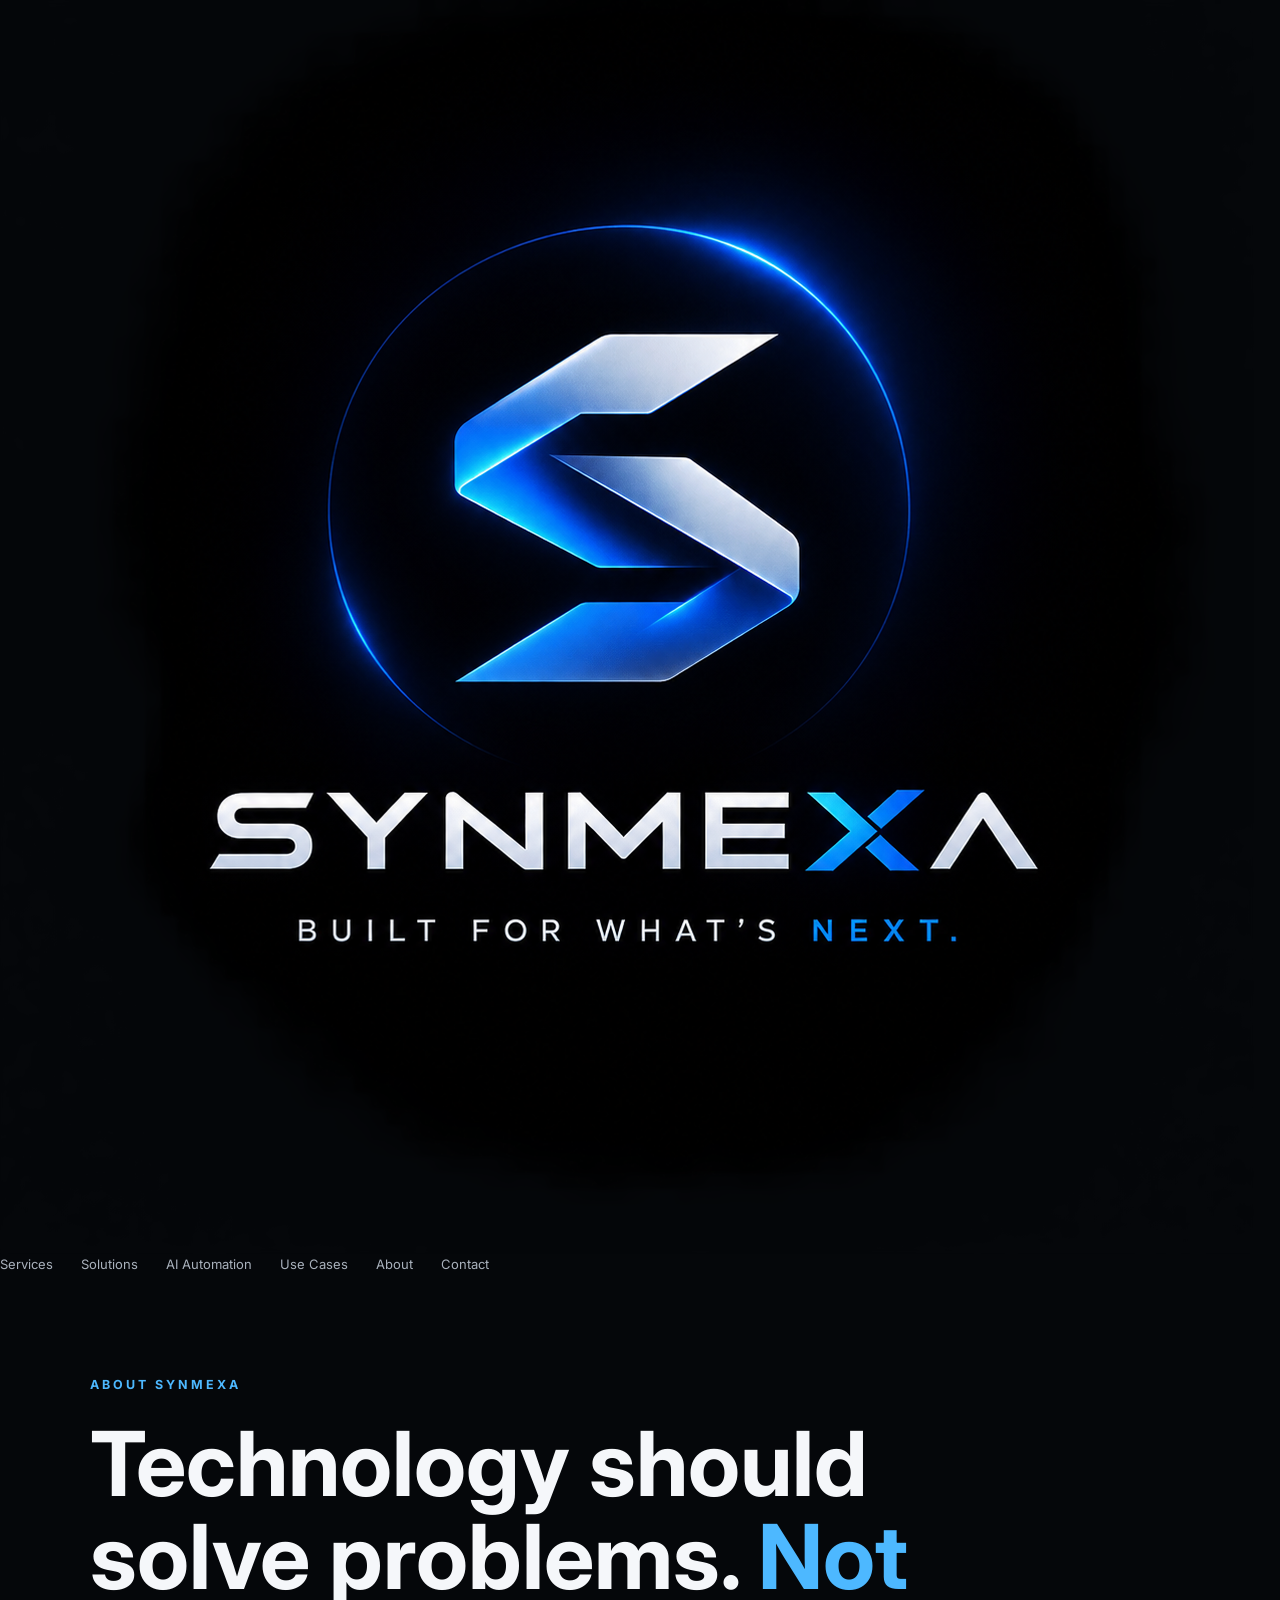
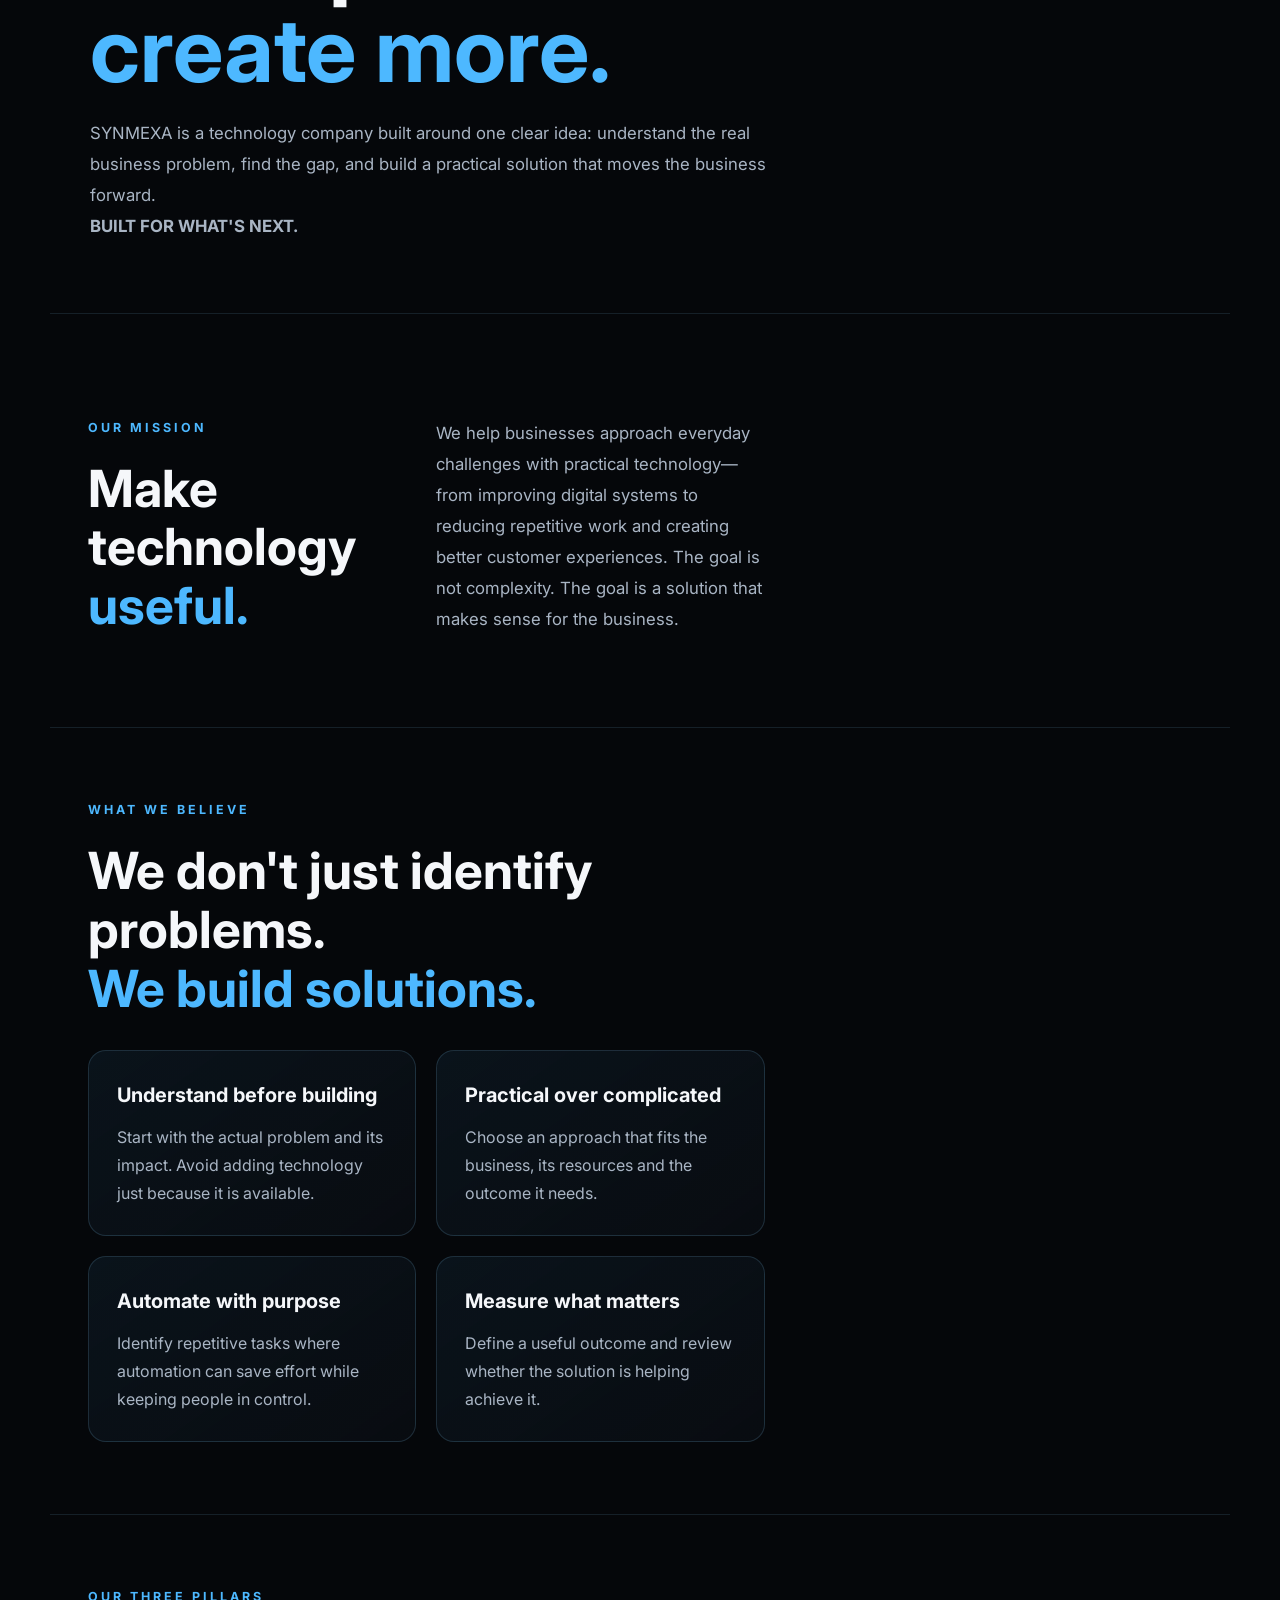
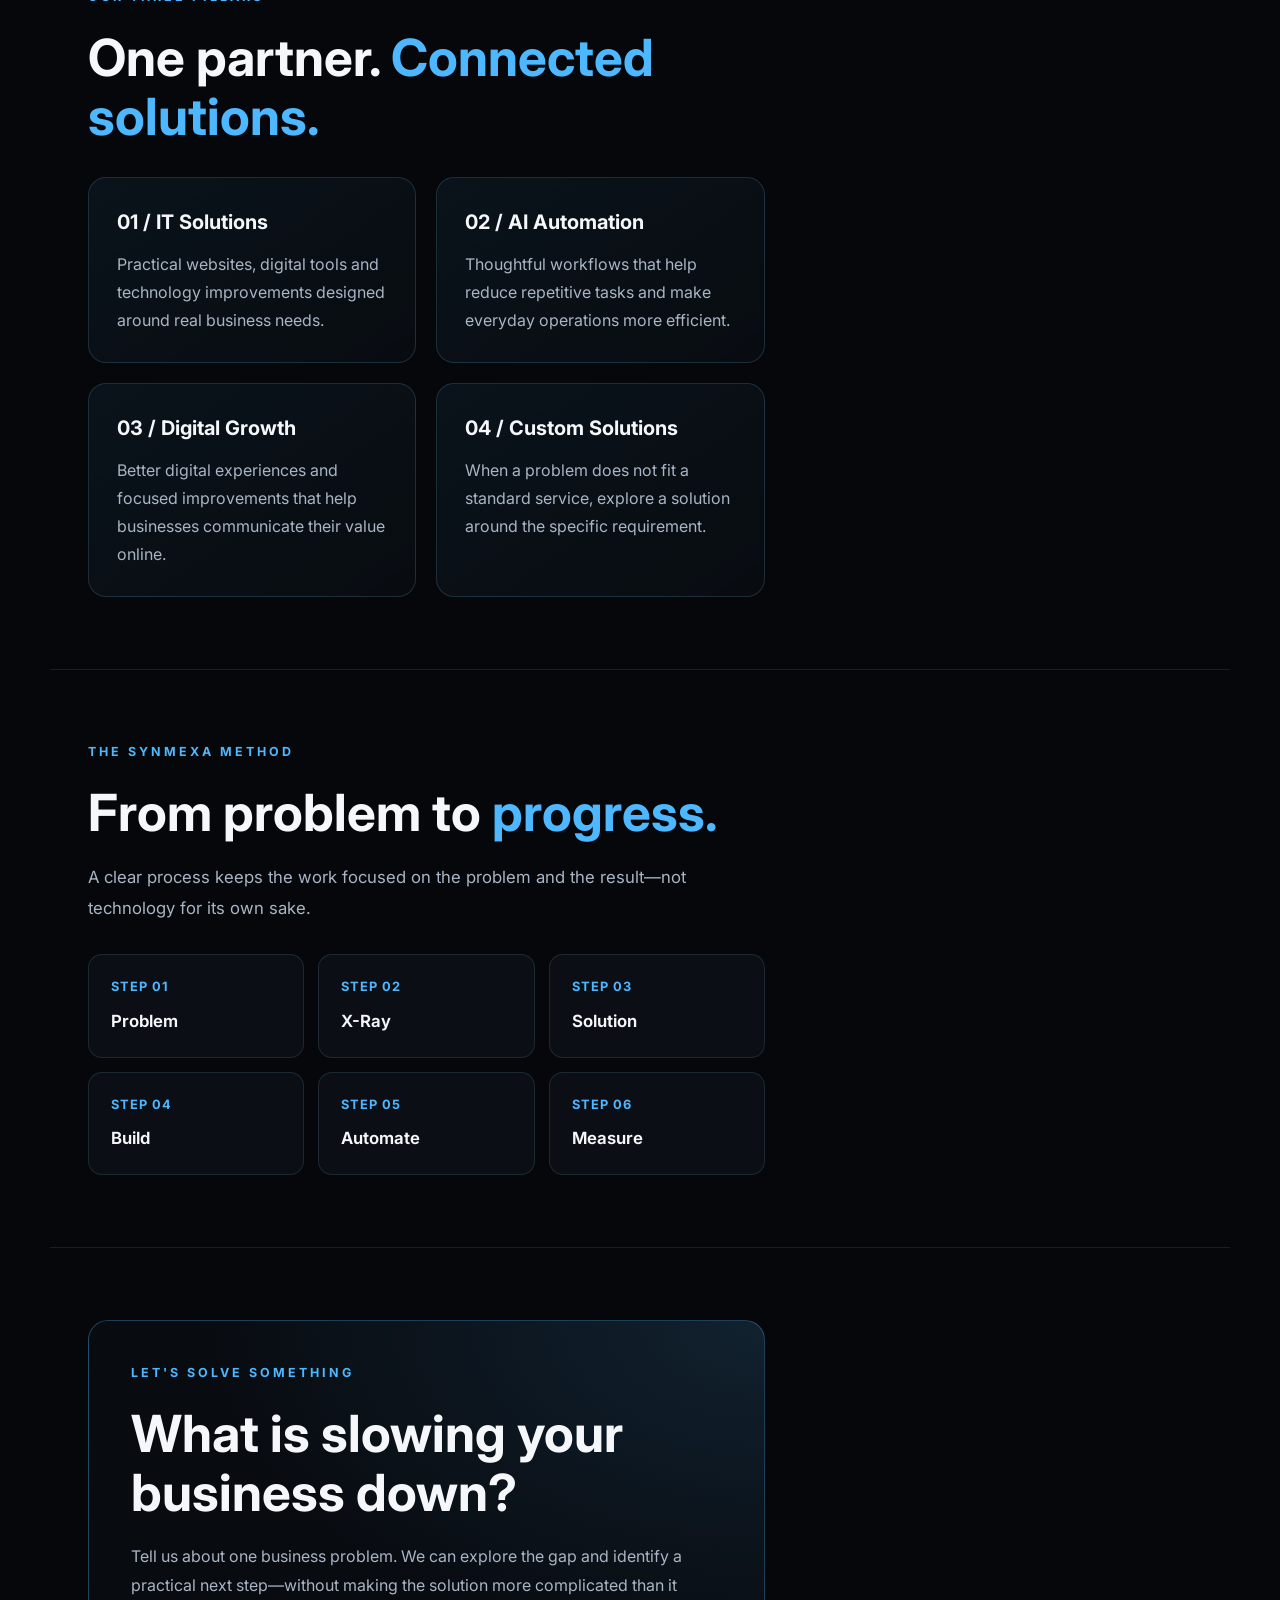
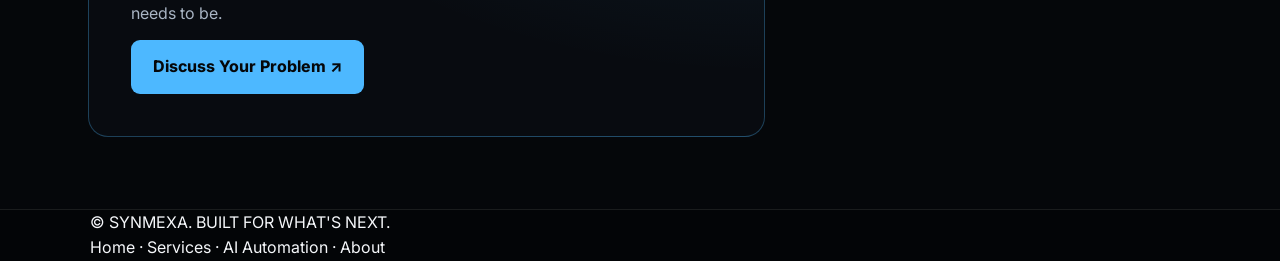
==== about.html @ 4a93270c "Add SYNMEXA about page" ====
<!DOCTYPE html>
<html lang="en">
<head>
  <meta charset="UTF-8">
  <meta name="viewport" content="width=device-width, initial-scale=1.0">
  <meta name="theme-color" content="#05070a">
  <meta name="description" content="Discover SYNMEXA — a technology company focused on solving business problems through IT solutions, AI automation and digital growth.">
  <title>About SYNMEXA — Built for What's Next.</title>
  <link rel="icon" href="assets/synmexa-logo.png" type="image/png">
  <link rel="stylesheet" href="style.css">
  <style>
    .about-hero{min-height:62vh;display:flex;align-items:center;padding:100px 0 70px}
    .about-wrap{width:min(1100px,90%);margin:auto}
    .eyebrow{color:#4db8ff;letter-spacing:3px;text-transform:uppercase;font-size:.78rem;font-weight:700}
    .about-hero h1{font-size:clamp(2.8rem,7vw,5.6rem);line-height:1.04;max-width:900px;margin:22px 0}
    .about-hero h1 span,.accent{color:#4db8ff}
    .about-hero p,.about-copy{color:#a9b5c4;line-height:1.85;font-size:1.05rem;max-width:720px}
    .about-section{padding:72px 0;border-top:1px solid rgba(139,211,255,.12)}
    .about-section h2{font-size:clamp(2rem,4vw,3.2rem);line-height:1.15;margin:14px 0 20px}
    .about-grid{display:grid;grid-template-columns:repeat(2,minmax(0,1fr));gap:20px;margin-top:32px}
    .about-card{padding:28px;border:1px solid rgba(139,211,255,.16);border-radius:18px;background:linear-gradient(145deg,rgba(77,184,255,.07),rgba(11,15,21,.65))}
    .about-card h3{margin:0 0 12px;font-size:1.25rem}
    .about-card p{color:#a9b5c4;line-height:1.75;margin:0}
    .method-list{display:grid;grid-template-columns:repeat(3,minmax(0,1fr));gap:14px;margin-top:30px}
    .method-step{padding:22px;border-radius:14px;background:#0b0f15;border:1px solid rgba(139,211,255,.13)}
    .method-step strong{display:block;color:#4db8ff;font-size:.8rem;letter-spacing:1px;margin-bottom:10px}
    .method-step span{font-size:1.05rem;font-weight:650}
    .about-cta{padding:42px;border-radius:20px;border:1px solid rgba(77,184,255,.3);background:radial-gradient(ellipse at top right,rgba(77,184,255,.13),transparent 60%),#080b10}
    .about-cta p{color:#a9b5c4;line-height:1.8}
    .about-button{display:inline-flex;align-items:center;justify-content:center;padding:14px 22px;margin-top:12px;border-radius:9px;background:#4db8ff;color:#05070a;text-decoration:none;font-weight:750}
    @media(max-width:700px){.about-grid,.method-list{grid-template-columns:1fr}.about-section{padding:52px 0}.about-cta{padding:26px}.about-hero{min-height:auto;padding:85px 0 55px}}
  </style>
</head>
<body>
  <header>
    <div class="container">
      <a class="logo" href="index.html" aria-label="SYNMEXA home">
        <img src="assets/synmexa-logo.png" alt="SYNMEXA logo">
      </a>
      <nav>
        <a href="index.html#services">Services</a>
        <a href="services.html">Solutions</a>
        <a href="ai-automation.html">AI Automation</a>
        <a href="index.html#work">Use Cases</a>
        <a href="about.html" aria-current="page">About</a>
        <a href="index.html#contact">Contact</a>
      </nav>
    </div>
  </header>

  <main>
    <section class="about-hero">
      <div class="about-wrap">
        <span class="eyebrow">ABOUT SYNMEXA</span>
        <h1>Technology should solve problems. <span>Not create more.</span></h1>
        <p>SYNMEXA is a technology company built around one clear idea: understand the real business problem, find the gap, and build a practical solution that moves the business forward.</p>
        <p class="accent"><strong>BUILT FOR WHAT'S NEXT.</strong></p>
      </div>
    </section>

    <section class="about-section">
      <div class="about-wrap about-grid">
        <div>
          <span class="eyebrow">OUR MISSION</span>
          <h2>Make technology <span class="accent">useful.</span></h2>
        </div>
        <div class="about-copy">
          We help businesses approach everyday challenges with practical technology—from improving digital systems to reducing repetitive work and creating better customer experiences. The goal is not complexity. The goal is a solution that makes sense for the business.
        </div>
      </div>
    </section>

    <section class="about-section">
      <div class="about-wrap">
        <span class="eyebrow">WHAT WE BELIEVE</span>
        <h2>We don't just identify problems.<br><span class="accent">We build solutions.</span></h2>
        <div class="about-grid">
          <article class="about-card">
            <h3>Understand before building</h3>
            <p>Start with the actual problem and its impact. Avoid adding technology just because it is available.</p>
          </article>
          <article class="about-card">
            <h3>Practical over complicated</h3>
            <p>Choose an approach that fits the business, its resources and the outcome it needs.</p>
          </article>
          <article class="about-card">
            <h3>Automate with purpose</h3>
            <p>Identify repetitive tasks where automation can save effort while keeping people in control.</p>
          </article>
          <article class="about-card">
            <h3>Measure what matters</h3>
            <p>Define a useful outcome and review whether the solution is helping achieve it.</p>
          </article>
        </div>
      </div>
    </section>

    <section class="about-section">
      <div class="about-wrap">
        <span class="eyebrow">OUR THREE PILLARS</span>
        <h2>One partner. <span class="accent">Connected solutions.</span></h2>
        <div class="about-grid">
          <article class="about-card">
            <h3>01 / IT Solutions</h3>
            <p>Practical websites, digital tools and technology improvements designed around real business needs.</p>
          </article>
          <article class="about-card">
            <h3>02 / AI Automation</h3>
            <p>Thoughtful workflows that help reduce repetitive tasks and make everyday operations more efficient.</p>
          </article>
          <article class="about-card">
            <h3>03 / Digital Growth</h3>
            <p>Better digital experiences and focused improvements that help businesses communicate their value online.</p>
          </article>
          <article class="about-card">
            <h3>04 / Custom Solutions</h3>
            <p>When a problem does not fit a standard service, explore a solution around the specific requirement.</p>
          </article>
        </div>
      </div>
    </section>

    <section class="about-section">
      <div class="about-wrap">
        <span class="eyebrow">THE SYNMEXA METHOD</span>
        <h2>From problem to <span class="accent">progress.</span></h2>
        <p class="about-copy">A clear process keeps the work focused on the problem and the result—not technology for its own sake.</p>
        <div class="method-list">
          <div class="method-step"><strong>STEP 01</strong><span>Problem</span></div>
          <div class="method-step"><strong>STEP 02</strong><span>X-Ray</span></div>
          <div class="method-step"><strong>STEP 03</strong><span>Solution</span></div>
          <div class="method-step"><strong>STEP 04</strong><span>Build</span></div>
          <div class="method-step"><strong>STEP 05</strong><span>Automate</span></div>
          <div class="method-step"><strong>STEP 06</strong><span>Measure</span></div>
        </div>
      </div>
    </section>

    <section class="about-section">
      <div class="about-wrap">
        <div class="about-cta">
          <span class="eyebrow">LET'S SOLVE SOMETHING</span>
          <h2>What is slowing your business down?</h2>
          <p>Tell us about one business problem. We can explore the gap and identify a practical next step—without making the solution more complicated than it needs to be.</p>
          <a class="about-button" href="https://wa.me/919119504624?text=Hi%20SYNMEXA%2C%20I%20want%20to%20solve%20a%20business%20problem." target="_blank" rel="noopener noreferrer">Discuss Your Problem ↗</a>
        </div>
      </div>
    </section>
  </main>

  <footer>
    <div class="about-wrap">
      <p>© <span id="year"></span> SYNMEXA. BUILT FOR WHAT'S NEXT.</p>
      <p><a href="index.html">Home</a> · <a href="services.html">Services</a> · <a href="ai-automation.html">AI Automation</a> · <a href="about.html">About</a></p>
    </div>
  </footer>
  <script src="script.js"></script>
</body>
</html>
---- style.css ----
@import url('https://fonts.googleapis.com/css2?family=Inter:wght@400;500;600;700;800&display=swap');

:root {
  --bg: #05070a;
  --bg-soft: #080b10;
  --card: #0b0f15;
  --line: rgba(255,255,255,.09);
  --line-bright: rgba(77,184,255,.34);
  --text: #f5f7fa;
  --muted: #8d96a3;
  --blue: #4db8ff;
  --blue-soft: #8bd3ff;
}

* {
  margin: 0;
  padding: 0;
  box-sizing: border-box;
}

html {
  scroll-behavior: smooth;
  scroll-padding-top: 80px;
}

body {
  background: var(--bg);
  color: var(--text);
  font-family: Inter, Arial, sans-serif;
  line-height: 1.6;
  overflow-x: hidden;
}

a {
  color: inherit;
  text-decoration: none;
}

img {
  max-width: 100%;
  display: block;
}

::selection {
  background: white;
  color: black;
}


/* =========================
   NAVIGATION
========================= */

.navbar {
  position: fixed;
  inset: 0 0 auto;
  z-index: 1000;
  background: rgba(5,7,10,.76);
  backdrop-filter: blur(18px);
  border-bottom: 1px solid rgba(255,255,255,.06);
}

.nav-container {
  width: min(1180px, 100%);
  min-height: 72px;
  margin: auto;
  padding: 0 28px;
  display: flex;
  align-items: center;
  justify-content: space-between;
  gap: 28px;
}

.brand {
  display: inline-flex;
  align-items: center;
  gap: 10px;
  font-size: 15px;
  font-weight: 800;
  letter-spacing: .14em;
}

.brand-mark {
  width: 28px;
  height: 28px;
  display: grid;
  place-items: center;
  border: 1px solid rgba(100,190,255,.65);
  border-radius: 7px;
  color: var(--blue-soft);
  box-shadow: 0 0 22px rgba(77,184,255,.15);
}

nav {
  display: flex;
  gap: 28px;
}

nav a {
  color: #a9b1bc;
  font-size: 13px;
  transition: color .25s ease;
}

nav a:hover {
  color: white;
}

.nav-cta {
  padding: 10px 16px;
  border: 1px solid rgba(255,255,255,.18);
  border-radius: 7px;
  font-size: 12px;
  font-weight: 600;
  transition: .3s ease;
}

.nav-cta:hover {
  border-color: var(--blue);
  box-shadow: 0 0 25px rgba(77,184,255,.15);
}


/* =========================
   SHARED
========================= */

.section,
.statement-section,
.about-section,
.faq-section {
  width: min(1180px, 100%);
  margin: auto;
  padding: 92px 28px;
}

.section-number,
.eyebrow {
  color: #778290;
  font-size: 10px;
  font-weight: 700;
  letter-spacing: .22em;
}

.section-heading {
  max-width: 700px;
  margin-bottom: 42px;
}

.section-heading h2,
.statement-section h2,
.about-content h2,
.fix-box h2,
.final-cta h2 {
  margin: 17px 0;
  font-size: clamp(38px, 5vw, 62px);
  line-height: 1.03;
  letter-spacing: -.045em;
}

.section-heading h2 span,
.statement-section h2 span,
.about-content h2 span,
.fix-box h2 span,
.final-cta h2 span,
.hero h1 span {
  color: var(--blue-soft);
}

.section-heading p,
.statement-section p,
.about-content p {
  max-width: 650px;
  color: var(--muted);
  line-height: 1.8;
}


/* =========================
   HERO
========================= */

.hero {
  width: min(1320px, 100%);
  min-height: 760px;
  margin: auto;
  padding: 150px 36px 64px;
  position: relative;
  overflow: hidden;
  isolation: isolate;
}

@media (min-width: 1000px) {
  .hero-content {
    width: 52%;
    max-width: 650px;
  }

  .hero-visual {
    width: 38%;
    right: 36px;
  }
}

.hero-glow {
  position: absolute;
  width: 620px;
  height: 620px;
  top: 20px;
  right: -240px;
  background: radial-gradient(
    circle,
    rgba(40,150,255,.12),
    transparent 65%
  );
  pointer-events: none;
}

.hero-content {
  position: relative;
  z-index: 3;
  width: 56%;
  max-width: 720px;
}

.eyebrow {
  display: flex;
  align-items: center;
  gap: 12px;
  margin-bottom: 21px;
}

.eyebrow span {
  width: 34px;
  height: 1px;
  background: var(--blue);
  box-shadow: 0 0 12px var(--blue);
}

.hero h1 {
  max-width: 850px;
  margin-bottom: 23px;
  font-size: clamp(48px, 6.7vw, 86px);
  line-height: .98;
  letter-spacing: -.055em;
}

.hero-text {
  max-width: 575px;
  color: var(--muted);
  font-size: 16px;
  line-height: 1.8;
}

.hero-buttons {
  display: flex;
  flex-wrap: wrap;
  gap: 12px;
  margin-top: 30px;
}

.primary-btn,
.secondary-btn {
  display: inline-flex;
  align-items: center;
  justify-content: center;
  gap: 20px;
  padding: 13px 19px;
  border-radius: 7px;
  font-size: 12px;
  font-weight: 700;
  transition: .3s ease;
}

.primary-btn {
  color: black;
  background: white;
}

.primary-btn:hover {
  transform: translateY(-3px);
  box-shadow: 0 12px 40px rgba(255,255,255,.15);
}

.secondary-btn {
  color: #b9c0c9;
  border: 1px solid var(--line);
}

.secondary-btn:hover {
  color: white;
  border-color: var(--line-bright);
}


/* HERO VISUAL */

.hero-visual {
  position: absolute;
  top: 145px;
  right: 36px;
  width: 38%;
  max-width: 500px;
  z-index: 1;
  pointer-events: none;
}

.hero-visual-image {
  position: relative;
  height: 460px;
  overflow: hidden;
  border: 1px solid rgba(255,255,255,.11);
  border-radius: 16px;
  background: #080c12;
  box-shadow:
    0 30px 90px rgba(0,0,0,.55),
    0 0 70px rgba(40,150,255,.08);
}

.hero-visual-image img {
  display: block;
  width: 100%;
  height: 100%;
  object-fit: cover;
  opacity: .78;
  filter: saturate(.9) contrast(1.08);
  transition: transform .6s ease, opacity .4s ease;
}

.hero-visual-image:hover img {
  transform: scale(1.035);
  opacity: .9;
}

.visual-overlay {
  position: absolute;
  inset: 0;
  background:
    linear-gradient(135deg, rgba(5,7,10,.18), rgba(5,7,10,.82)),
    linear-gradient(0deg, rgba(5,7,10,.92), transparent 65%);
}

.visual-label {
  position: absolute;
  left: 22px;
  bottom: 21px;
  display: flex;
  flex-direction: column;
  gap: 6px;
}

.visual-label span {
  color: var(--blue);
  font-size: 9px;
  letter-spacing: .2em;
}

.visual-label strong {
  font-size: 10px;
  letter-spacing: .13em;
}


/* HERO SYSTEM */

.hero-system {
  position: relative;
  z-index: 3;
  margin-top: 48px;
  padding: 21px 0;
  border-top: 1px solid var(--line);
  border-bottom: 1px solid var(--line);
}

.system-label {
  margin-bottom: 19px;
  color: #626c78;
  font-size: 9px;
  letter-spacing: .2em;
}

.system-flow {
  display: flex;
  align-items: center;
  justify-content: space-between;
  gap: 10px;
}

.system-flow div:not(.flow-line) {
  display: flex;
  flex-direction: column;
  gap: 2px;
}

.system-flow strong {
  color: var(--blue);
  font-size: 10px;
}

.system-flow span {
  color: #aeb6c0;
  font-size: 11px;
}

.flow-line {
  height: 1px;
  flex: 1;
  background: linear-gradient(
    90deg,
    transparent,
    rgba(77,184,255,.35),
    transparent
  );
}


/* =========================
   STATEMENT
========================= */

.statement-section {
  border-top: 1px solid var(--line);
  border-bottom: 1px solid var(--line);
}

.statement-section {
  padding-top: 78px;
  padding-bottom: 78px;
}

.statement-section p {
  font-size: 16px;
}


/* =========================
   SERVICES
========================= */

.service-grid {
  display: grid;
  grid-template-columns: repeat(2, 1fr);
  gap: 13px;
}

.service-card {
  position: relative;
  min-height: 270px;
  padding: 28px;
  overflow: hidden;
  border: 1px solid var(--line);
  border-radius: 12px;
  background:
    linear-gradient(
      145deg,
      rgba(255,255,255,.035),
      rgba(255,255,255,.012)
    );
  transition: .35s ease;
}

.service-card::after {
  content: "";
  position: absolute;
  width: 200px;
  height: 200px;
  right: -100px;
  bottom: -100px;
  background: radial-gradient(
    circle,
    rgba(77,184,255,.12),
    transparent 70%
  );
}

.service-card:hover {
  transform: translateY(-6px);
  border-color: var(--line-bright);
}

.service-card.featured {
  border-color: rgba(77,184,255,.22);
}

.card-number {
  color: #59636f;
  font-size: 10px;
  letter-spacing: .15em;
}

.card-icon {
  margin-top: 30px;
  color: var(--blue-soft);
  font-size: 24px;
}

.service-card h3 {
  margin: 11px 0 9px;
  font-size: 23px;
}

.service-card p {
  max-width: 440px;
  color: var(--muted);
  font-size: 13px;
  line-height: 1.7;
}

.card-link {
  position: absolute;
  left: 28px;
  bottom: 23px;
  color: #89939f;
  font-size: 9px;
  letter-spacing: .18em;
}


/* =========================
   TECHNOLOGY SHOWCASE
========================= */

.visual-showcase {
  width: min(1180px, 100%);
  margin: auto;
  padding: 82px 28px;
}

.showcase-header {
  max-width: 650px;
  margin-bottom: 35px;
}

.showcase-header h2 {
  margin-top: 16px;
  font-size: clamp(40px, 5vw, 62px);
  line-height: 1.02;
  letter-spacing: -.045em;
}

.showcase-grid {
  display: grid;
  grid-template-columns: 1.35fr 1fr;
  gap: 13px;
}

.showcase-card {
  position: relative;
  min-height: 275px;
  overflow: hidden;
  border: 1px solid var(--line);
  border-radius: 13px;
  background: #080b10;
}

.showcase-card.large {
  grid-row: span 2;
  min-height: 563px;
}

.showcase-card img {
  width: 100%;
  height: 100%;
  object-fit: cover;
  opacity: .53;
  filter: saturate(.62) contrast(1.1);
  transition: transform .7s ease, opacity .5s ease;
}

.showcase-card::after {
  content: "";
  position: absolute;
  inset: 0;
  background: linear-gradient(
    180deg,
    transparent 22%,
    rgba(3,5,8,.93) 100%
  );
}

.showcase-card:hover img {
  opacity: .72;
  transform: scale(1.04);
}

.showcase-content {
  position: absolute;
  left: 25px;
  right: 25px;
  bottom: 23px;
  z-index: 2;
}

.showcase-content span {
  color: var(--blue);
  font-size: 9px;
  font-weight: 700;
  letter-spacing: .2em;
}

.showcase-content h3 {
  max-width: 470px;
  margin-top: 8px;
  font-size: 22px;
  line-height: 1.15;
}


/* =========================
   METHOD
========================= */

.method-section {
  width: 100%;
  padding: 88px max(28px, calc((100% - 1124px) / 2));
  background: var(--bg-soft);
  border-top: 1px solid var(--line);
  border-bottom: 1px solid var(--line);
}

.method-grid {
  display: grid;
  grid-template-columns: repeat(3, 1fr);
  border-top: 1px solid var(--line);
}

.method-item {
  min-height: 185px;
  padding: 26px;
  border-right: 1px solid var(--line);
  border-bottom: 1px solid var(--line);
}

.method-item:nth-child(3n) {
  border-right: 0;
}

.method-item span {
  color: var(--blue);
  font-size: 10px;
  letter-spacing: .15em;
}

.method-item h3 {
  margin: 28px 0 8px;
  font-size: 20px;
}

.method-item p {
  max-width: 280px;
  color: var(--muted);
  font-size: 12px;
  line-height: 1.65;
}


/* =========================
   USE CASES
========================= */

.usecase-grid {
  display: grid;
  grid-template-columns: repeat(2, 1fr);
  gap: 13px;
}

.usecase {
  min-height: 235px;
  padding: 27px;
  border: 1px solid var(--line);
  border-radius: 10px;
  background: #080b0f;
  transition: .3s ease;
}

.usecase:hover {
  border-color: rgba(77,184,255,.25);
  transform: translateY(-4px);
}

.usecase > span {
  color: var(--blue);
  font-size: 9px;
  letter-spacing: .18em;
}

.usecase h3 {
  margin: 19px 0 9px;
  font-size: 21px;
}

.usecase p {
  color: var(--muted);
  font-size: 13px;
  line-height: 1.7;
}

.usecase div {
  margin-top: 20px;
  color: #65717e;
  font-size: 9px;
  letter-spacing: .15em;
}


/* =========================
   BUSINESS FIX
========================= */

.fix-section {
  width: 100%;
  padding: 72px 28px;
  background:
    linear-gradient(
      135deg,
      rgba(40,140,220,.09),
      transparent 52%
    ),
    #070a0e;
  border-top: 1px solid var(--line);
  border-bottom: 1px solid var(--line);
}

.fix-box {
  width: min(1124px, 100%);
  margin: auto;
  display: flex;
  align-items: center;
  justify-content: space-between;
  gap: 45px;
}

.fix-box h2 {
  max-width: 700px;
}

.fix-box p {
  max-width: 620px;
  color: var(--muted);
  line-height: 1.75;
}


/* =========================
   ABOUT
========================= */

.about-section {
  display: grid;
  grid-template-columns: 1.35fr .65fr;
  gap: 65px;
  align-items: center;
}

.about-content p {
  margin-top: 17px;
}

.about-content strong {
  color: white;
}

.about-mark {
  height: 290px;
  display: flex;
  flex-direction: column;
  align-items: center;
  justify-content: center;
  overflow: hidden;
  border: 1px solid var(--line);
  border-radius: 14px;
  background:
    radial-gradient(
      circle,
      rgba(77,184,255,.12),
      transparent 60%
    );
}

.about-mark span {
  color: rgba(255,255,255,.045);
  font-size: 135px;
  font-weight: 800;
  line-height: 1;
}

.about-mark small {
  color: var(--blue);
  font-size: 8px;
  letter-spacing: .2em;
}


/* =========================
   FAQ
========================= */

.faq-list {
  border-top: 1px solid var(--line);
}

details {
  padding: 22px 0;
  border-bottom: 1px solid var(--line);
}

summary {
  cursor: pointer;
  list-style: none;
  font-size: 15px;
  font-weight: 600;
}

summary::-webkit-details-marker {
  display: none;
}

summary::after {
  content: "+";
  float: right;
  color: var(--blue);
  font-size: 21px;
  font-weight: 400;
}

details[open] summary::after {
  content: "−";
}

details p {
  max-width: 700px;
  margin-top: 13px;
  color: var(--muted);
  font-size: 13px;
}


/* =========================
   FINAL CTA
========================= */

.final-cta {
  position: relative;
  min-height: 480px;
  display: grid;
  place-items: center;
  padding: 80px 28px;
  overflow: hidden;
  text-align: center;
  border-top: 1px solid var(--line);
}

.cta-glow {
  position: absolute;
  width: 620px;
  height: 620px;
  background: radial-gradient(
    circle,
    rgba(45,160,255,.13),
    transparent 65%
  );
}

.final-cta > div:last-child {
  position: relative;
  z-index: 2;
}

.final-cta p {
  margin-bottom: 27px;
  color: var(--muted);
}

.large-btn {
  padding: 15px 24px;
}


/* =========================
   FOOTER
========================= */

footer {
  background: #030507;
  border-top: 1px solid var(--line);
}

.footer-main {
  width: min(1180px, 100%);
  margin: auto;
  padding: 55px 28px;
  display: flex;
  justify-content: space-between;
  gap: 45px;
}

.footer-brand p {
  margin-top: 13px;
  color: #66717d;
  font-size: 9px;
  letter-spacing: .2em;
}

.footer-links {
  display: flex;
  gap: 80px;
}

.footer-links div {
  display: flex;
  flex-direction: column;
  gap: 9px;
}

.footer-links span {
  margin-bottom: 5px;
  color: #59636f;
  font-size: 9px;
  letter-spacing: .2em;
}

.footer-links a {
  color: #9099a4;
  font-size: 12px;
}

.footer-links a:hover {
  color: white;
}

.footer-bottom {
  width: min(1180px, 100%);
  margin: auto;
  padding: 17px 28px 23px;
  display: flex;
  justify-content: space-between;
  gap: 20px;
  color: #505a65;
  font-size: 9px;
  letter-spacing: .1em;
  border-top: 1px solid var(--line);
}


/* =========================
   ANIMATION
========================= */

.reveal {
  opacity: 0;
  transform: translateY(22px);
  transition:
    opacity .7s ease,
    transform .7s ease;
}

.reveal.show {
  opacity: 1;
  transform: translateY(0);
}


/* =========================
   TABLET
========================= */

@media (max-width: 999px) {

  .hero {
    padding-top: 120px;
  }

  .hero-content {
    width: 100%;
  }

  .hero-visual {
    position: relative;
    top: auto;
    right: auto;
    width: 100%;
    max-width: none;
    margin-top: 42px;
  }

  .hero-visual-image {
    height: 320px;
  }

  .showcase-grid {
    grid-template-columns: 1fr;
  }

  .showcase-card.large {
    grid-row: auto;
    min-height: 400px;
  }

  .showcase-card {
    min-height: 280px;
  }

  .about-section {
    grid-template-columns: 1fr;
    gap: 40px;
  }
}


/* =========================
   MOBILE
========================= */

@media (max-width: 800px) {

  .nav-container {
    min-height: 66px;
    padding: 0 18px;
  }

  nav {
    display: none;
  }

  .nav-cta {
    padding: 9px 12px;
    font-size: 10px;
  }

  .hero {
    padding: 105px 20px 42px;
  }

  .hero h1 {
    font-size: clamp(43px, 12vw, 66px);
  }

  .hero-text {
    font-size: 14px;
  }

  .hero-buttons {
    margin-top: 25px;
  }

  .hero-system {
    margin-top: 40px;
    overflow-x: auto;
  }

  .system-flow {
    min-width: 680px;
  }

  .section,
  .statement-section,
  .about-section,
  .faq-section {
    padding: 70px 20px;
  }

  .visual-showcase {
    padding: 70px 20px;
  }

  .method-section {
    padding: 70px 20px;
  }

  .service-grid,
  .usecase-grid {
    grid-template-columns: 1fr;
  }

  .service-card {
    min-height: 255px;
  }

  .method-grid {
    grid-template-columns: 1fr 1fr;
  }

  .method-item,
  .method-item:nth-child(3n) {
    border-right: 1px solid var(--line);
  }

  .method-item:nth-child(2n) {
    border-right: 0;
  }

  .fix-section {
    padding: 60px 20px;
  }

  .fix-box {
    flex-direction: column;
    align-items: flex-start;
  }

  .footer-main {
    flex-direction: column;
    padding: 48px 20px;
  }

  .footer-links {
    gap: 50px;
  }

  .footer-bottom {
    flex-direction: column;
    padding: 17px 20px 22px;
  }
}


/* =========================
   SMALL MOBILE
========================= */

@media (max-width: 480px) {

  .brand {
    font-size: 13px;
  }

  .brand-mark {
    width: 25px;
    height: 25px;
  }

  .nav-cta {
    display: none;
  }

  .hero h1 {
    font-size: 45px;
  }

  .hero-buttons {
    flex-direction: column;
    align-items: stretch;
  }

  .primary-btn,
  .secondary-btn {
    width: 100%;
  }

  .hero-visual-image {
    height: 255px;
    border-radius: 12px;
  }

  .visual-showcase {
    padding: 65px 20px;
  }

  .showcase-card.large {
    min-height: 315px;
  }

  .showcase-card {
    min-height: 245px;
  }

  .showcase-content {
    left: 19px;
    right: 19px;
    bottom: 19px;
  }

  .showcase-content h3 {
    font-size: 19px;
  }

  .method-grid {
    grid-template-columns: 1fr;
  }

  .method-item,
  .method-item:nth-child(2n),
  .method-item:nth-child(3n) {
    border-right: 0;
  }

  .about-mark {
    height: 235px;
  }

  .about-mark span {
    font-size: 110px;
  }

  .footer-links {
    gap: 32px;
  }

}

/* =========================================================
   SYNMEXA BRAND LOGO
   ========================================================= */

.brand {
  display: inline-flex;
  align-items: center;
  text-decoration: none;
}

.brand img {
  width: 180px;
  height: auto;
  display: block;
  object-fit: contain;
}

/* NAVBAR */
.navbar .brand img {
  width: 170px;
  max-height: 55px;
}

/* ABOUT LOGO */
.about-mark {
  display: flex;
  align-items: center;
  justify-content: center;
}

.about-mark img {
  width: min(100%, 420px);
  height: auto;
  display: block;
  object-fit: contain;
  filter: drop-shadow(0 0 35px rgba(77, 184, 255, 0.25));
}

/* FOOTER LOGO */
.footer-brand .brand img {
  width: 185px;
  max-height: 65px;
}

/* BRAND TAGLINE */
.footer-brand > p,
.footer-bottom > span {
  letter-spacing: 0.18em;
  font-size: 11px;
  font-weight: 600;
}

/* MOBILE */
@media (max-width: 800px) {

  .navbar .brand img {
    width: 145px;
    max-height: 50px;
  }

  .about-mark img {
    width: 85%;
    max-width: 350px;
  }

  .footer-brand .brand img {
    width: 160px;
  }

}

@media (max-width: 480px) {

  .navbar .brand img {
    width: 130px;
  }

  .about-mark img {
    width: 90%;
  }

}


/* =========================================================
   SYNMEXA FOOTER — FINAL POLISH
   ========================================================= */

.footer-main {
  padding-top: 70px;
  padding-bottom: 65px;
}

.footer-brand .brand img {
  width: 230px;
  max-height: 90px;
}

.footer-brand > p {
  margin-top: 22px;
  font-size: 11px;
  letter-spacing: 0.22em;
  color: var(--muted);
}

/* Remove duplicate bottom tagline */
.footer-bottom > span {
  display: none;
}

/* Keep footer balanced on desktop */
.footer-links {
  gap: 100px;
}

/* MOBILE */
@media (max-width: 800px) {

  .footer-main {
    padding-top: 60px;
    padding-bottom: 55px;
  }

  .footer-brand .brand img {
    width: 200px;
    max-height: 80px;
  }

  .footer-brand > p {
    margin-top: 20px;
    font-size: 10px;
  }

  .footer-links {
    margin-top: 55px;
    gap: 55px;
  }

}

/* SMALL MOBILE */
@media (max-width: 480px) {

  .footer-main {
    padding-top: 50px;
    padding-bottom: 45px;
  }

  .footer-brand .brand img {
    width: 185px;
  }

  .footer-links {
    margin-top: 45px;
    gap: 35px;
  }

}

/* MOBILE FIX: Keep service links below descriptions */
@media (max-width: 768px) {
  .service-card {
    min-height: 0;
    padding: 28px 24px 24px;
  }

  .card-link {
    position: relative;
    left: auto;
    bottom: auto;
    display: inline-block;
    margin-top: 18px;
  }
}

/* FINAL MOBILE SERVICE CARD LAYOUT */
@media (max-width: 768px) {
  .service-card {
    display: flex;
    flex-direction: column;
    align-items: flex-start;
    min-height: 0;
    padding: 24px;
  }

  .service-card p {
    width: 100%;
    margin-bottom: 0;
  }

  .service-card .card-link {
    position: static;
    margin-top: 20px;
    display: inline-block;
    line-height: 1.5;
    z-index: 2;
  }
}

/* SYNMEXA PREMIUM MOTION */
@keyframes synmexaHeroEnter {
  from {
    opacity: 0;
    transform: translateY(22px);
  }
  to {
    opacity: 1;
    transform: translateY(0);
  }
}

@keyframes synmexaGlow {
  0%, 100% {
    box-shadow: 0 0 0 rgba(77, 184, 255, 0);
  }
  50% {
    box-shadow: 0 0 28px rgba(77, 184, 255, 0.10);
  }
}

@keyframes synmexaAmbient {
  0%, 100% {
    opacity: 0.45;
    transform: scale(1);
  }
  50% {
    opacity: 0.8;
    transform: scale(1.04);
  }
}

/* Smooth hero entrance */
.hero .hero-content,
.hero .hero-visual {
  animation: synmexaHeroEnter 850ms cubic-bezier(.2,.7,.2,1) both;
}

.hero .hero-visual {
  animation-delay: 160ms;
}

/* Premium service card hover */
.service-card {
  transition:
    transform 280ms ease,
    border-color 280ms ease,
    box-shadow 280ms ease,
    background-color 280ms ease;
}

@media (hover: hover) and (pointer: fine) {
  .service-card:hover {
    transform: translateY(-6px);
    border-color: rgba(77, 184, 255, 0.48);
    box-shadow:
      0 14px 40px rgba(0, 0, 0, 0.24),
      0 0 24px rgba(77, 184, 255, 0.08);
  }

  .nav-cta:hover,
  .card-link:hover {
    filter: brightness(1.15);
    transition: filter 220ms ease;
  }
}

/* Subtle accent animation, only when a hero visual exists */
.hero-visual {
  animation:
    synmexaHeroEnter 850ms cubic-bezier(.2,.7,.2,1) both,
    synmexaGlow 6s ease-in-out 1s infinite;
}

/* Respect accessibility preferences */
@media (prefers-reduced-motion: reduce) {
  *,
  *::before,
  *::after {
    animation-duration: 0.01ms !important;
    animation-iteration-count: 1 !important;
    scroll-behavior: auto !important;
    transition-duration: 0.01ms !important;
  }
}
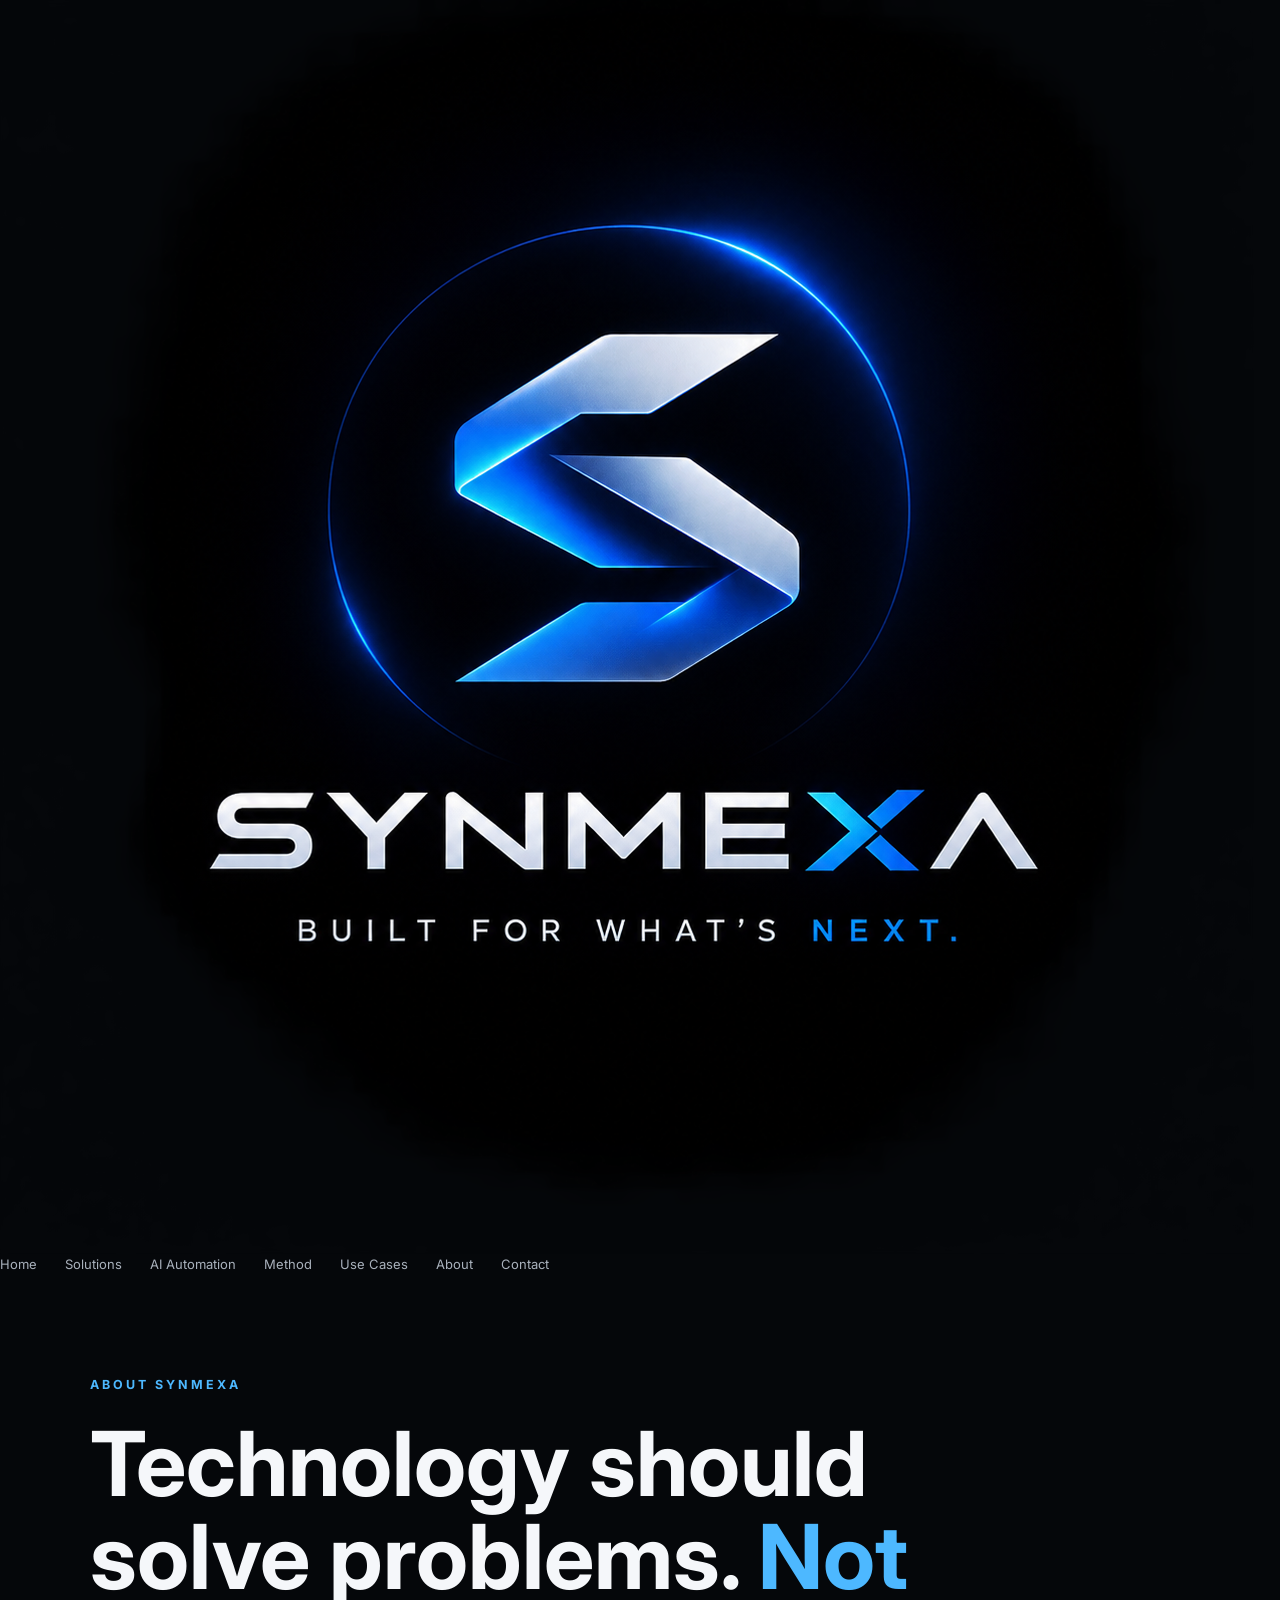
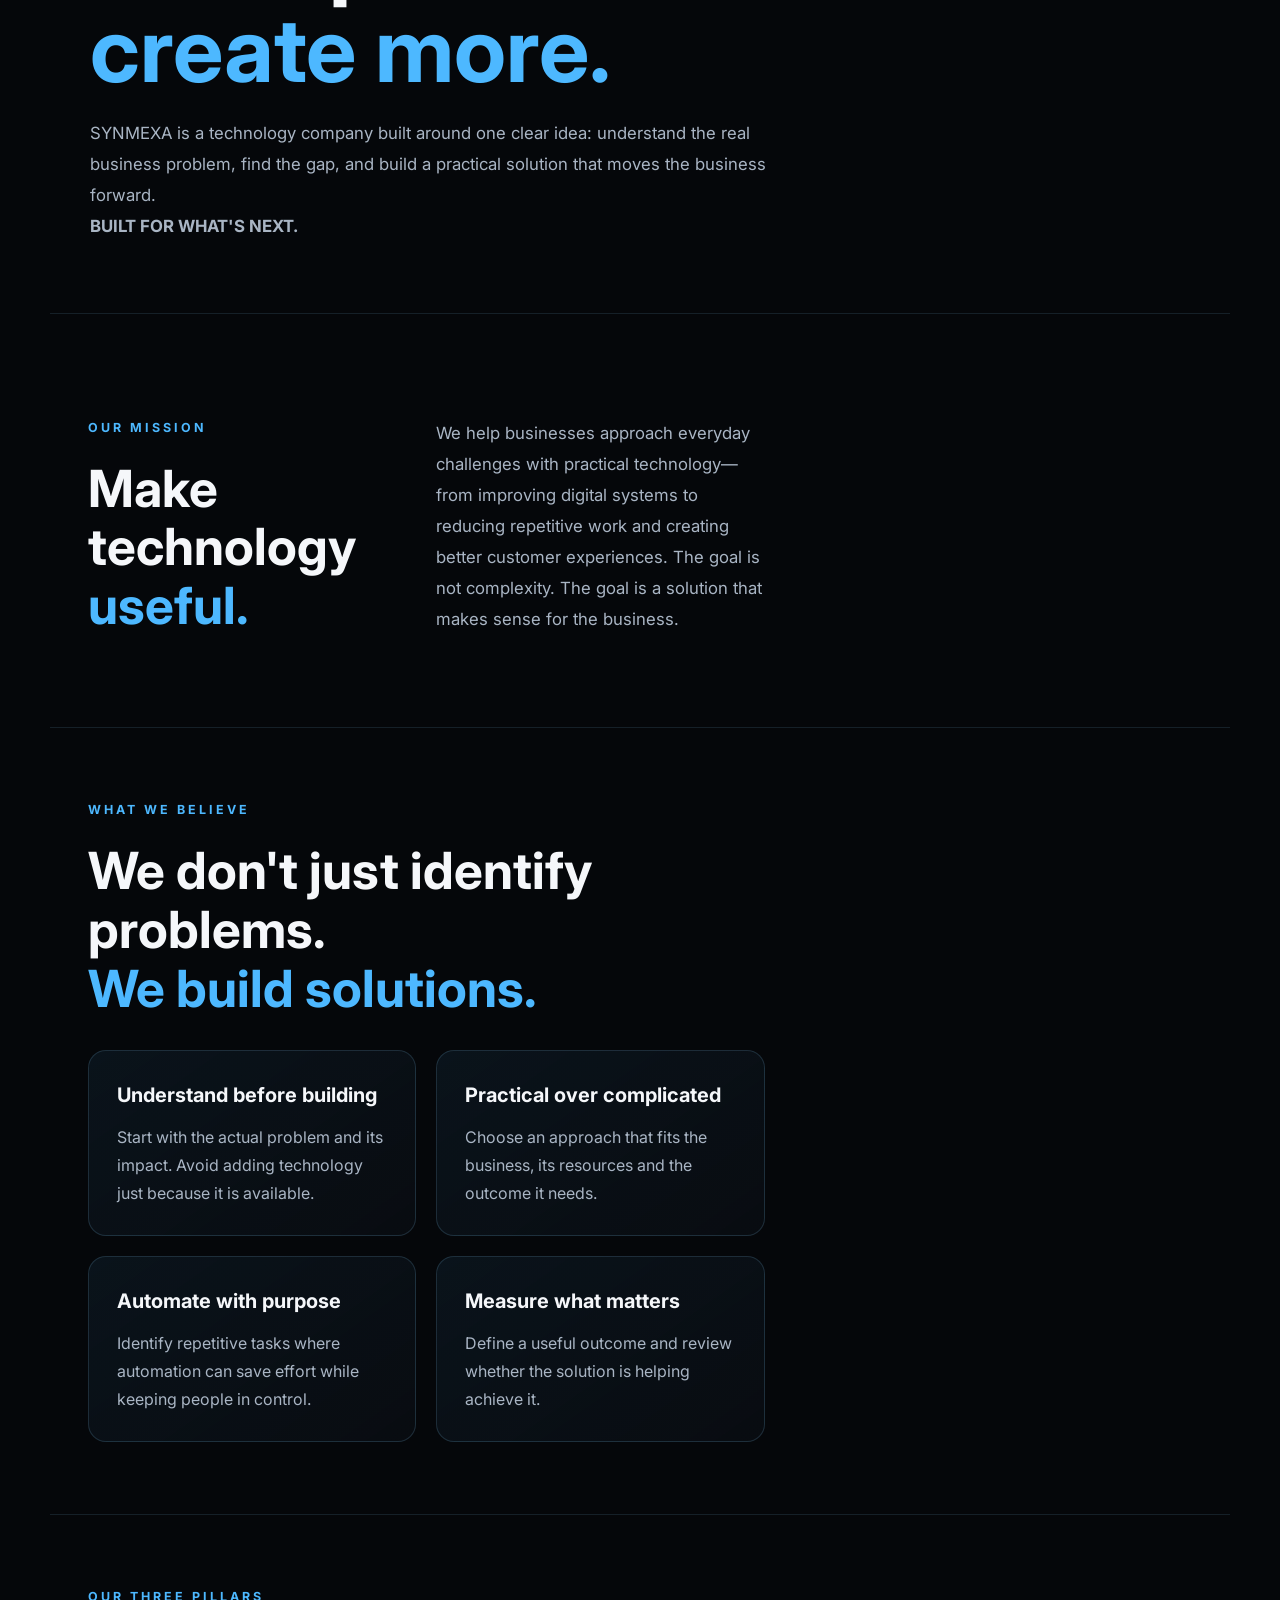
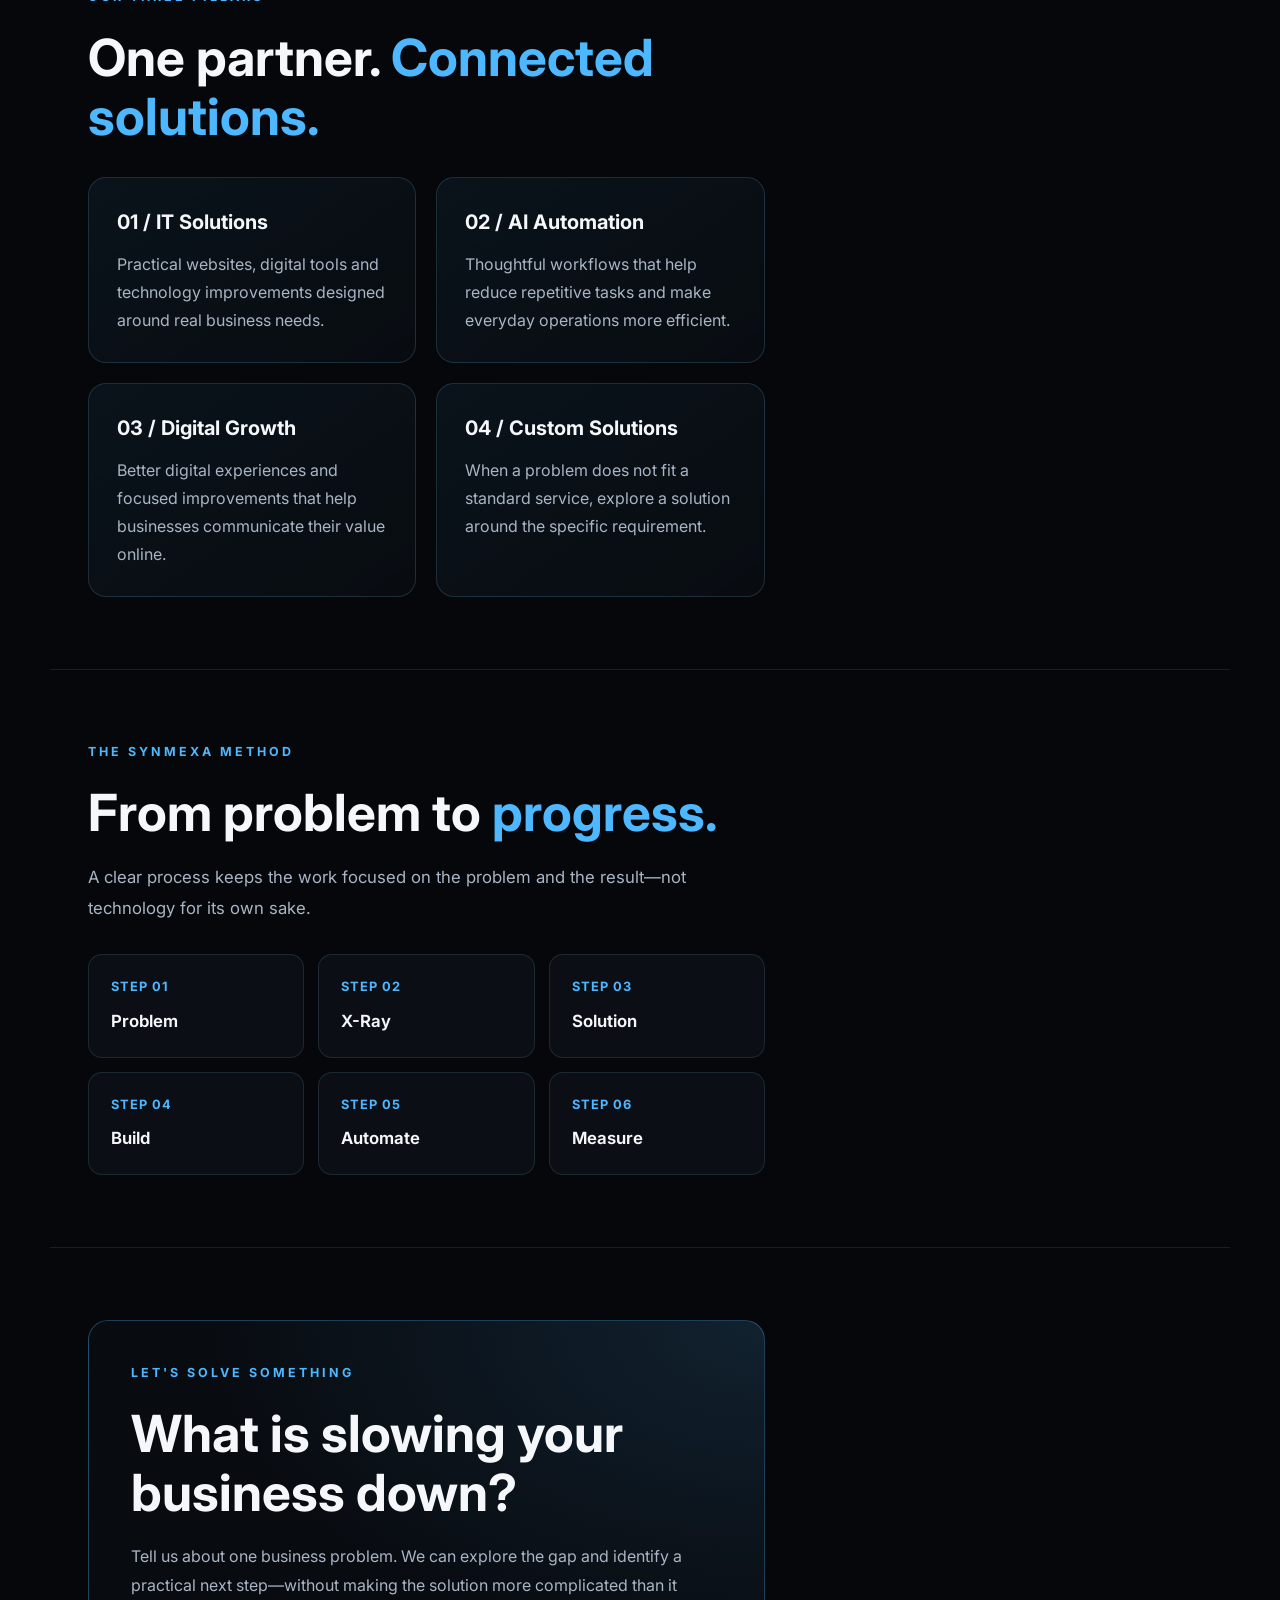
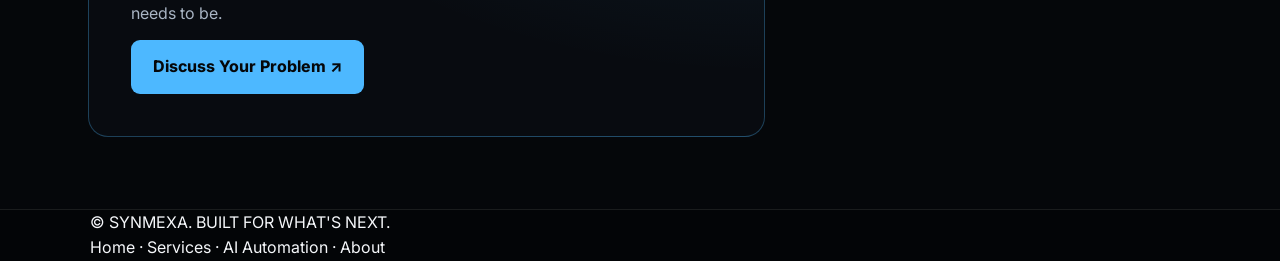
==== commit e379037d: "Fix internal navigation across SYNMEXA pages" ====
--- a/about.html
+++ b/about.html
@@ -38,12 +38,13 @@
         <img src="assets/synmexa-logo.png" alt="SYNMEXA logo">
       </a>
       <nav>
-        <a href="index.html#services">Services</a>
+        <a href="index.html">Home</a>
         <a href="services.html">Solutions</a>
         <a href="ai-automation.html">AI Automation</a>
+        <a href="index.html#method">Method</a>
         <a href="index.html#work">Use Cases</a>
-        <a href="about.html" aria-current="page">About</a>
-        <a href="index.html#contact">Contact</a>
+        <a href="about.html">About</a>
+        <a href="contact.html">Contact</a>
       </nav>
     </div>
   </header>
